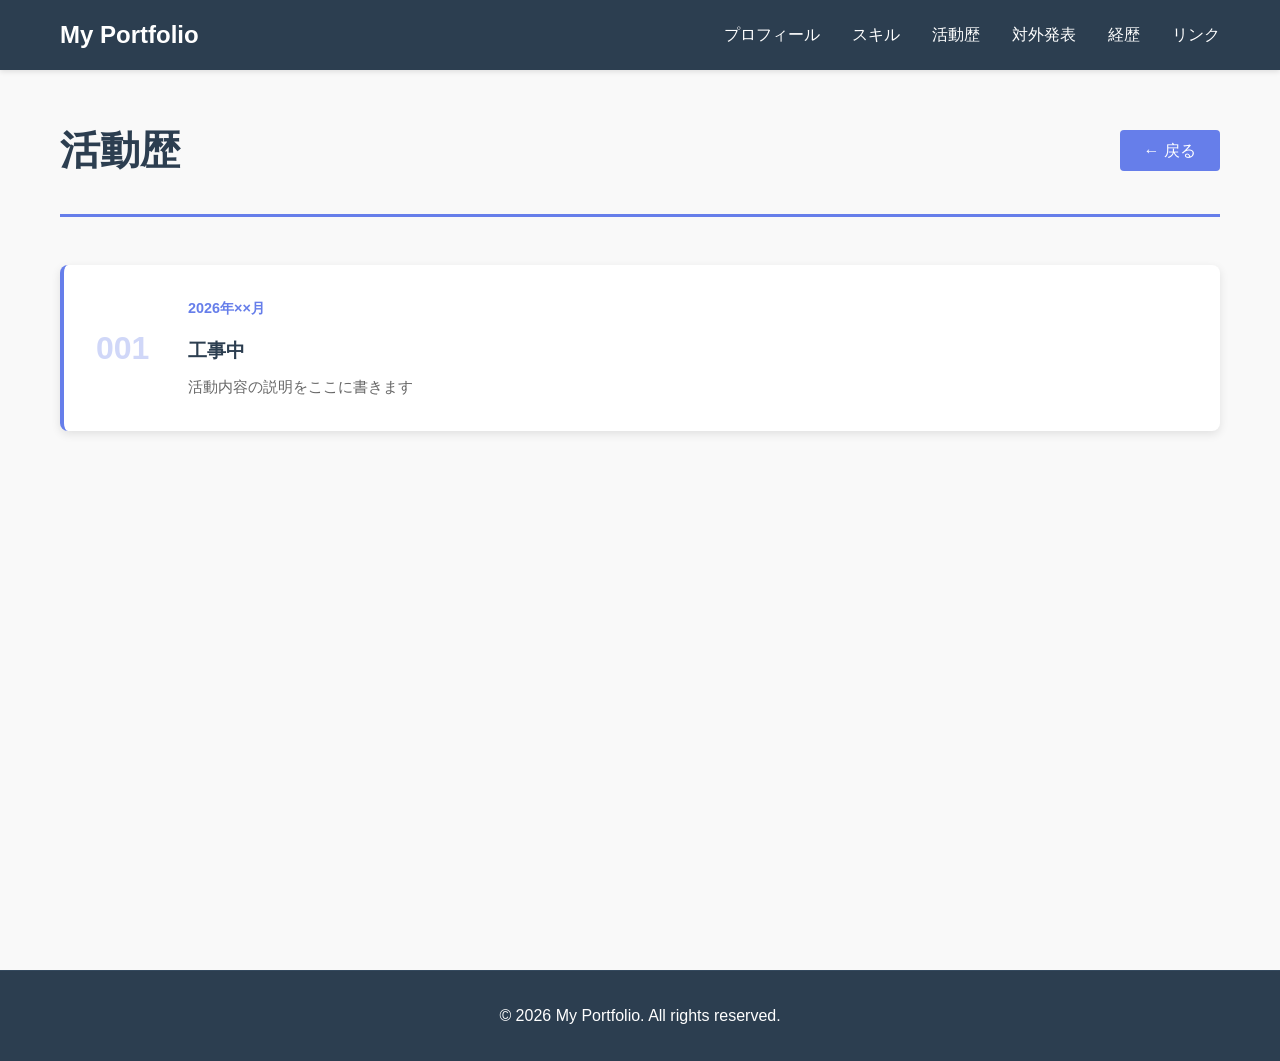
==== activities-detail.html @ 2939f9be "[ADD] Make base pages" ====
<!DOCTYPE html>
<html lang="ja">
<head>
    <meta charset="UTF-8">
    <meta name="viewport" content="width=device-width, initial-scale=1.0">
    <title>活動歴 - 自己紹介</title>
    <link rel="stylesheet" href="style/style.css">
</head>
<body>
    <!-- ナビゲーションバー -->
    <nav class="navbar">
        <div class="container">
            <h1 class="logo" id="siteName">My Portfolio</h1>
            <ul class="nav-links">
                <li><a href="index.html#about">プロフィール</a></li>
                <li><a href="index.html#skills">スキル</a></li>
                <li><a href="index.html#activities">活動歴</a></li>
                <li><a href="index.html#presentations">対外発表</a></li>
                <li><a href="index.html#experience">経歴</a></li>
                <li><a href="index.html#links">リンク</a></li>
            </ul>
        </div>
    </nav>

    <!-- 詳細セクション -->
    <section class="detail-section">
        <div class="container">
            <div class="detail-header">
                <h2>活動歴</h2>
                <a href="index.html" class="back-link">← 戻る</a>
            </div>
            <div class="detail-list" id="activitiesContainer">
                <!-- JSONから動的に生成されます -->
            </div>
        </div>
    </section>

    <!-- フッター -->
    <footer class="footer">
        <div class="container">
            <p id="footerText">&copy; 2024 My Portfolio. All rights reserved.</p>
        </div>
    </footer>

    <script>
        // JSONファイルを読み込む関数
        async function loadJSON(path) {
            try {
                const response = await fetch(path);
                if (!response.ok) {
                    throw new Error(`HTTPエラー! ステータス: ${response.status}`);
                }
                return await response.json();
            } catch (error) {
                console.error(`${path}の読み込みに失敗しました:`, error);
                return {};
            }
        }

        // サイト名を読み込む
        async function loadSiteName() {
            const profileData = await loadJSON('datas/profile.json');
            document.getElementById('siteName').textContent = profileData.siteName || 'My Portfolio';
            document.getElementById('footerText').textContent = profileData.footer || '© 2024 My Portfolio. All rights reserved.';
        }

        // 活動歴を描画
        async function renderActivities() {
            const data = await loadJSON('datas/activities.json');
            const container = document.getElementById('activitiesContainer');
            container.innerHTML = '';

            if (data.activities && Array.isArray(data.activities)) {
                // 逆順で表示
                const reversedActivities = data.activities.reverse();
                reversedActivities.forEach((activity, index) => {
                    const activityItem = document.createElement('div');
                    activityItem.className = 'detail-item';
                    activityItem.innerHTML = `
                        <div class="detail-card">
                            <div class="detail-number">${String(index + 1).padStart(3, '0')}</div>
                            <div class="detail-content">
                                <div class="detail-date">${activity.date}</div>
                                <h3>${activity.title}</h3>
                                <p>${activity.description}</p>
                            </div>
                        </div>
                    `;
                    container.appendChild(activityItem);
                });
            }
        }

        // ページロード時に実行
        document.addEventListener('DOMContentLoaded', () => {
            loadSiteName();
            renderActivities();
        });
    </script>
</body>
</html>
---- style/style.css ----
/* リセットとグローバルスタイル */
* {
    margin: 0;
    padding: 0;
    box-sizing: border-box;
}

body {
    font-family: 'Segoe UI', Tahoma, Geneva, Verdana, sans-serif;
    line-height: 1.6;
    color: #333;
    background-color: #f4f4f4;
}

.container {
    max-width: 1200px;
    margin: 0 auto;
    padding: 0 20px;
}

a {
    text-decoration: none;
    color: inherit;
}

/* ナビゲーションバー */
.navbar {
    background-color: #2c3e50;
    color: white;
    padding: 1rem 0;
    position: sticky;
    top: 0;
    z-index: 100;
    box-shadow: 0 2px 5px rgba(0, 0, 0, 0.1);
}

.navbar .container {
    display: flex;
    justify-content: space-between;
    align-items: center;
}

.logo {
    font-size: 1.5rem;
    font-weight: bold;
}

.nav-links {
    display: flex;
    list-style: none;
    gap: 2rem;
}

.nav-links a {
    color: white;
    transition: color 0.3s ease;
}

.nav-links a:hover {
    color: #3498db;
}

/* ヘッダー/ヒーロー */
.hero {
    background: linear-gradient(135deg, #667eea 0%, #764ba2 100%);
    background-size: cover;
    background-position: center;
    color: white;
    padding: 6rem 0;
    text-align: center;
}

.hero-content {
    background-color: rgba(255, 255, 255, 0.85);
    padding: 2rem;
    border-radius: 8px;
    color: #333;
    display: inline-block;
    max-width: 90%;
}

.hero-content h2 {
    font-size: 3rem;
    margin-bottom: 1rem;
    color: #2c3e50;
}

.hero-content p {
    font-size: 1.3rem;
    margin-bottom: 0.5rem;
    color: #333;
}

/* セクション共通スタイル */
section {
    padding: 4rem 0;
}

section h2 {
    font-size: 2.5rem;
    margin-bottom: 2rem;
    text-align: center;
    color: #2c3e50;
}

/* プロフィールセクション */
.about {
    background-color: white;
}

.profile-content {
    display: grid;
    grid-template-columns: 1fr 1fr;
    gap: 3rem;
    align-items: start;
}

/* スライドショー */
.slideshow-container {
    position: relative;
    width: 100%;
    max-width: 400px;
    background-color: #f0f0f0;
    border-radius: 10px;
    overflow: hidden;
    box-shadow: 0 5px 15px rgba(0, 0, 0, 0.1);
}

.slide {
    display: none;
    width: 100%;
}

.slide img {
    width: 100%;
    height: auto;
    aspect-ratio: 1;
    object-fit: cover;
}

.slide.fade {
    display: block;
    animation: fade 1s ease-in-out;
}

@keyframes fade {
    from { opacity: 0.4; }
    to { opacity: 1; }
}

.prev, .next {
    cursor: pointer;
    position: absolute;
    top: 50%;
    width: auto;
    margin-top: -22px;
    padding: 16px;
    color: white;
    background-color: rgba(0, 0, 0, 0.5);
    font-weight: bold;
    font-size: 18px;
    transition: 0.3s ease;
    border-radius: 3px;
    user-select: none;
}

.next {
    right: 0;
}

.prev {
    left: 0;
}

.prev:hover, .next:hover {
    background-color: rgba(0, 0, 0, 0.8);
}

.dots {
    position: absolute;
    bottom: 15px;
    width: 100%;
    text-align: center;
}

.dot {
    cursor: pointer;
    height: 12px;
    width: 12px;
    margin: 0 5px;
    background-color: rgba(255, 255, 255, 0.5);
    border-radius: 50%;
    display: inline-block;
    transition: background-color 0.3s ease;
}

.dot.active {
    background-color: white;
}

/* スライドキャプション */
.slide-caption {
    position: absolute;
    bottom: 40px;
    left: 50%;
    transform: translateX(-50%);
    color: white;
    background-color: rgba(0, 0, 0, 0.7);
    padding: 0.5rem 1rem;
    border-radius: 4px;
    font-size: 0.9rem;
    width: 90%;
    text-align: center;
}

/* プロフィール情報 */
.profile-info {
    display: flex;
    flex-direction: column;
    gap: 1.5rem;
}

.profile-item {
    background-color: #f9f9f9;
    padding: 1.5rem;
    border-left: 4px solid #667eea;
    border-radius: 4px;
}

.profile-item h3 {
    color: #667eea;
    margin-bottom: 0.5rem;
    font-size: 1rem;
}

.profile-item p {
    color: #555;
    font-size: 1rem;
}

.profile-item.full-width {
    grid-column: 1 / -1;
}

/* スキルセクション */
.skills {
    background-color: #ecf0f1;
}

.skills-grid {
    display: grid;
    grid-template-columns: repeat(auto-fit, minmax(250px, 1fr));
    gap: 2rem;
}

.skill-card {
    background-color: white;
    padding: 2rem;
    border-radius: 8px;
    box-shadow: 0 3px 10px rgba(0, 0, 0, 0.1);
    text-align: center;
    transition: transform 0.3s ease, box-shadow 0.3s ease;
}

.skill-card:hover {
    transform: translateY(-5px);
    box-shadow: 0 5px 20px rgba(0, 0, 0, 0.2);
}

.skill-card h3 {
    color: #667eea;
    margin-bottom: 1rem;
    font-size: 1.3rem;
}

.skill-card p {
    color: #666;
    font-size: 0.95rem;
    margin-bottom: 1rem;
}

.skill-level-badge {
    display: inline-block;
    background-color: #667eea;
    color: white;
    padding: 0.4rem 1rem;
    border-radius: 20px;
    font-size: 0.85rem;
    font-weight: bold;
}

/* 活動歴セクション */
.activities {
    background-color: white;
}

.timeline {
    position: relative;
    padding: 2rem 0;
}

.timeline::before {
    content: '';
    position: absolute;
    left: 50%;
    transform: translateX(-50%);
    width: 2px;
    height: 100%;
    background-color: #667eea;
}

.activity-item {
    margin-bottom: 3rem;
    position: relative;
}

.activity-item:nth-child(odd) {
    text-align: right;
    padding-right: 52%;
}

.activity-item:nth-child(even) {
    text-align: left;
    padding-left: 52%;
}

.activity-item::before {
    content: '';
    position: absolute;
    left: 50%;
    top: 0;
    transform: translateX(-50%);
    width: 16px;
    height: 16px;
    background-color: #667eea;
    border: 4px solid white;
    border-radius: 50%;
    box-shadow: 0 0 0 4px #667eea;
}

.activity-card {
    background-color: #f9f9f9;
    padding: 1.5rem;
    border-radius: 8px;
    box-shadow: 0 3px 10px rgba(0, 0, 0, 0.1);
}

.activity-date {
    color: #667eea;
    font-weight: bold;
    margin-bottom: 0.5rem;
}

.activity-card h3 {
    color: #2c3e50;
    margin-bottom: 0.5rem;
}

.activity-card p {
    color: #666;
    font-size: 0.95rem;
}

/* 対外発表セクション */
.presentations {
    background-color: #ecf0f1;
}

.presentations-list {
    display: flex;
    flex-direction: column;
    gap: 1.5rem;
}

.presentation-item {
    background-color: white;
    padding: 2rem;
    border-radius: 8px;
    box-shadow: 0 3px 10px rgba(0, 0, 0, 0.1);
    border-left: 4px solid #764ba2;
}

.presentation-date {
    color: #764ba2;
    font-weight: bold;
    font-size: 0.9rem;
    margin-bottom: 0.5rem;
}

.presentation-item h3 {
    color: #2c3e50;
    margin-bottom: 0.5rem;
}

.presentation-item p {
    color: #666;
    font-size: 0.95rem;
    margin-bottom: 0.5rem;
}

.presentation-venue {
    color: #999;
    font-size: 0.85rem;
    font-style: italic;
}

/* 経歴セクション */
.experience {
    background-color: white;
}

.experience-list {
    display: flex;
    flex-direction: column;
    gap: 1.5rem;
}

.experience-item {
    background-color: #f9f9f9;
    padding: 2rem;
    border-radius: 8px;
    box-shadow: 0 3px 10px rgba(0, 0, 0, 0.1);
    border-left: 4px solid #3498db;
}

.experience-period {
    color: #3498db;
    font-weight: bold;
    font-size: 0.9rem;
    margin-bottom: 0.5rem;
}

.experience-item h3 {
    color: #2c3e50;
    margin-bottom: 0.5rem;
}

.experience-item p {
    color: #666;
    font-size: 0.95rem;
}

/* リンクセクション */
.links {
    background-color: #ecf0f1;
}

.links-grid {
    display: grid;
    grid-template-columns: repeat(auto-fit, minmax(200px, 1fr));
    gap: 2rem;
}

.link-item {
    background-color: white;
    padding: 2rem;
    border-radius: 8px;
    box-shadow: 0 3px 10px rgba(0, 0, 0, 0.1);
    text-align: center;
    transition: transform 0.3s ease, box-shadow 0.3s ease;
}

.link-item:hover {
    transform: translateY(-5px);
    box-shadow: 0 5px 20px rgba(0, 0, 0, 0.2);
}

.link-item a {
    display: inline-block;
    width: 60px;
    height: 60px;
    background-color: #667eea;
    color: white;
    border-radius: 50%;
    line-height: 60px;
    font-size: 1.5rem;
    margin-bottom: 1rem;
    transition: background-color 0.3s ease;
}

.link-item a:hover {
    background-color: #764ba2;
}

.link-item h3 {
    color: #2c3e50;
    margin-bottom: 0.5rem;
    font-size: 1.1rem;
}

.link-item p {
    color: #666;
    font-size: 0.85rem;
}

/* もっと見るボタン */
.more-button-container {
    text-align: center;
    margin-top: 3rem;
}

.more-button {
    display: inline-block;
    padding: 0.75rem 2rem;
    background-color: #667eea;
    color: white;
    border-radius: 4px;
    font-weight: bold;
    transition: all 0.3s ease;
}

.more-button:hover {
    background-color: #764ba2;
    transform: translateY(-2px);
    box-shadow: 0 5px 15px rgba(102, 126, 234, 0.4);
}

/* 詳細ページスタイル */
.detail-section {
    background-color: #f9f9f9;
    padding: 3rem 0;
    min-height: 100vh;
}

.detail-header {
    display: flex;
    justify-content: space-between;
    align-items: center;
    margin-bottom: 3rem;
    padding-bottom: 2rem;
    border-bottom: 3px solid #667eea;
}

.detail-header h2 {
    font-size: 2.5rem;
    color: #2c3e50;
    margin: 0;
}

.back-link {
    display: inline-block;
    padding: 0.5rem 1.5rem;
    background-color: #667eea;
    color: white;
    border-radius: 4px;
    transition: all 0.3s ease;
}

.back-link:hover {
    background-color: #764ba2;
    transform: translateX(-5px);
}

.detail-list {
    display: flex;
    flex-direction: column;
    gap: 2rem;
}

.detail-item {
    animation: slideIn 0.5s ease-out;
}

@keyframes slideIn {
    from {
        opacity: 0;
        transform: translateY(20px);
    }
    to {
        opacity: 1;
        transform: translateY(0);
    }
}

.detail-card {
    background-color: white;
    padding: 2rem;
    border-radius: 8px;
    box-shadow: 0 3px 10px rgba(0, 0, 0, 0.1);
    display: grid;
    grid-template-columns: auto 1fr;
    gap: 2rem;
    border-left: 4px solid #667eea;
    transition: transform 0.3s ease, box-shadow 0.3s ease;
}

.detail-card:hover {
    transform: translateY(-3px);
    box-shadow: 0 5px 20px rgba(0, 0, 0, 0.15);
}

.detail-number {
    font-size: 2rem;
    font-weight: bold;
    color: #667eea;
    opacity: 0.3;
    align-self: center;
    min-width: 60px;
}

.detail-content {
    display: flex;
    flex-direction: column;
    gap: 0.5rem;
}

.detail-date,
.detail-period {
    color: #667eea;
    font-weight: bold;
    font-size: 0.9rem;
}

.detail-venue {
    color: #999;
    font-size: 0.85rem;
    font-style: italic;
    margin-top: 0.5rem;
}

.detail-content h3 {
    color: #2c3e50;
    margin: 0.5rem 0 0;
    font-size: 1.2rem;
}

.detail-content p {
    color: #666;
    font-size: 0.95rem;
    margin: 0;
    line-height: 1.6;
}

/* レスポンシブデザイン - 詳細ページ */
@media (max-width: 768px) {
    .detail-header {
        flex-direction: column;
        gap: 1rem;
        align-items: flex-start;
    }

    .detail-header h2 {
        font-size: 2rem;
    }

    .detail-card {
        grid-template-columns: 1fr;
        gap: 1rem;
    }

    .detail-number {
        font-size: 1.5rem;
    }
}

/* フッター */
.footer {
    background-color: #2c3e50;
    color: white;
    padding: 2rem 0;
    text-align: center;
    border-top: 1px solid #34495e;
}

/* レスポンシブデザイン */
@media (max-width: 768px) {
    .nav-links {
        gap: 1rem;
        font-size: 0.9rem;
    }

    .hero-content h2 {
        font-size: 2rem;
    }

    .profile-content {
        grid-template-columns: 1fr;
        gap: 2rem;
    }

    section h2 {
        font-size: 2rem;
    }

    .skills-grid {
        grid-template-columns: 1fr;
    }

    .timeline::before {
        left: 0;
    }

    .activity-item {
        text-align: left !important;
        padding-left: 40px !important;
        padding-right: 0 !important;
    }

    .activity-item::before {
        left: 0;
        transform: translateX(-50%);
    }

    .links-grid {
        grid-template-columns: 1fr;
    }
}

/* モーダルウィンドウ */
.modal {
    display: none;
    position: fixed;
    z-index: 1000;
    left: 0;
    top: 0;
    width: 100%;
    height: 100%;
    background-color: rgba(0, 0, 0, 0.5);
    animation: fadeIn 0.3s ease;
}

@keyframes fadeIn {
    from { opacity: 0; }
    to { opacity: 1; }
}

.modal-content {
    background-color: white;
    margin: 5% auto;
    padding: 2rem;
    border-radius: 8px;
    max-width: 600px;
    width: 90%;
    box-shadow: 0 5px 30px rgba(0, 0, 0, 0.3);
    animation: slideDown 0.3s ease;
}

@keyframes slideDown {
    from {
        transform: translateY(-50px);
        opacity: 0;
    }
    to {
        transform: translateY(0);
        opacity: 1;
    }
}

.close {
    color: #aaa;
    float: right;
    font-size: 2rem;
    font-weight: bold;
    cursor: pointer;
    transition: color 0.3s ease;
}

.close:hover {
    color: #000;
}

.modal-content h2 {
    color: #2c3e50;
    margin-bottom: 1rem;
    margin-top: 0;
}

.skill-level {
    background-color: #f0f0f0;
    padding: 1rem;
    border-radius: 4px;
    margin-bottom: 1.5rem;
    font-weight: bold;
    color: #667eea;
}

#modalSkillDetail {
    color: #666;
    font-size: 1rem;
    line-height: 1.8;
}

.modal-image {
    width: 100%;
    max-width: 500px;
    height: auto;
    border-radius: 8px;
    margin: 1.5rem 0;
    box-shadow: 0 3px 10px rgba(0, 0, 0, 0.15);
    display: block;
}
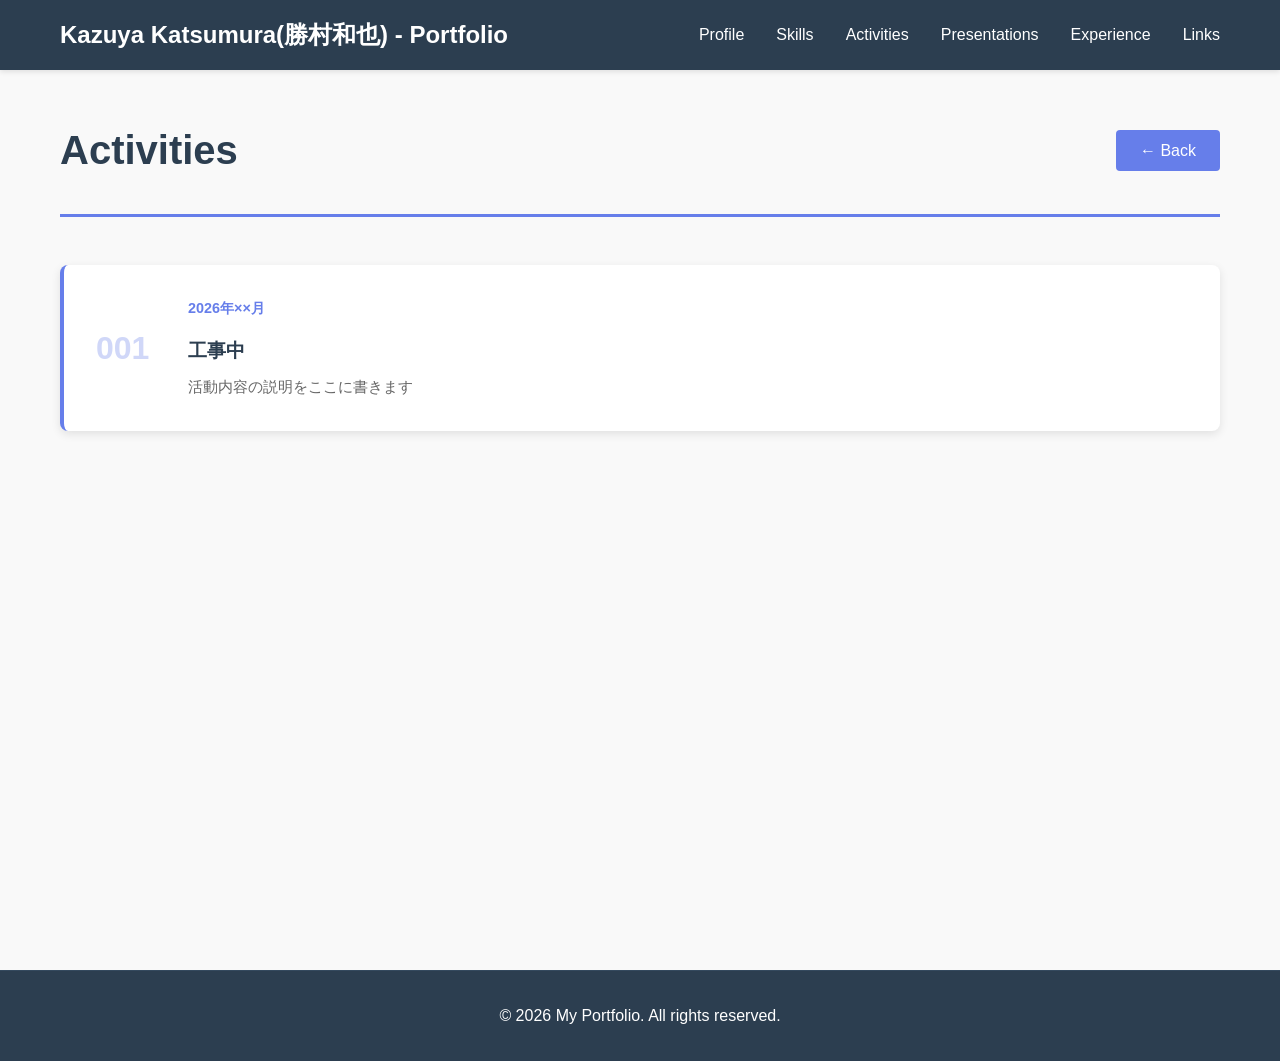
==== commit 3e3e7860: "[MODIFY] Change Main Language form Japanese to English" ====
--- a/activities-detail.html
+++ b/activities-detail.html
@@ -3,7 +3,7 @@
 <head>
     <meta charset="UTF-8">
     <meta name="viewport" content="width=device-width, initial-scale=1.0">
-    <title>活動歴 - 自己紹介</title>
+    <title>Activities - Self-Introduction</title>
     <link rel="stylesheet" href="style/style.css">
 </head>
 <body>
@@ -12,12 +12,12 @@
         <div class="container">
             <h1 class="logo" id="siteName">My Portfolio</h1>
             <ul class="nav-links">
-                <li><a href="index.html#about">プロフィール</a></li>
-                <li><a href="index.html#skills">スキル</a></li>
-                <li><a href="index.html#activities">活動歴</a></li>
-                <li><a href="index.html#presentations">対外発表</a></li>
-                <li><a href="index.html#experience">経歴</a></li>
-                <li><a href="index.html#links">リンク</a></li>
+                <li><a href="index.html#about">Profile</a></li>
+                <li><a href="index.html#skills">Skills</a></li>
+                <li><a href="index.html#activities">Activities</a></li>
+                <li><a href="index.html#presentations">Presentations</a></li>
+                <li><a href="index.html#experience">Experience</a></li>
+                <li><a href="index.html#links">Links</a></li>
             </ul>
         </div>
     </nav>
@@ -26,8 +26,8 @@
     <section class="detail-section">
         <div class="container">
             <div class="detail-header">
-                <h2>活動歴</h2>
-                <a href="index.html" class="back-link">← 戻る</a>
+                <h2>Activities</h2>
+                <a href="index.html" class="back-link">← Back</a>
             </div>
             <div class="detail-list" id="activitiesContainer">
                 <!-- JSONから動的に生成されます -->
@@ -38,7 +38,7 @@
     <!-- フッター -->
     <footer class="footer">
         <div class="container">
-            <p id="footerText">&copy; 2024 My Portfolio. All rights reserved.</p>
+            <p id="footerText">&copy; 2026 My Portfolio. All rights reserved.</p>
         </div>
     </footer>
 
@@ -48,11 +48,11 @@
             try {
                 const response = await fetch(path);
                 if (!response.ok) {
-                    throw new Error(`HTTPエラー! ステータス: ${response.status}`);
+                    throw new Error(`HTTP Error! Status: ${response.status}`);
                 }
                 return await response.json();
             } catch (error) {
-                console.error(`${path}の読み込みに失敗しました:`, error);
+                console.error(`${path} failed to load:`, error);
                 return {};
             }
         }
@@ -61,7 +61,7 @@
         async function loadSiteName() {
             const profileData = await loadJSON('datas/profile.json');
             document.getElementById('siteName').textContent = profileData.siteName || 'My Portfolio';
-            document.getElementById('footerText').textContent = profileData.footer || '© 2024 My Portfolio. All rights reserved.';
+            document.getElementById('footerText').textContent = profileData.footer || '© 2026 My Portfolio. All rights reserved.';
         }
 
         // 活動歴を描画
